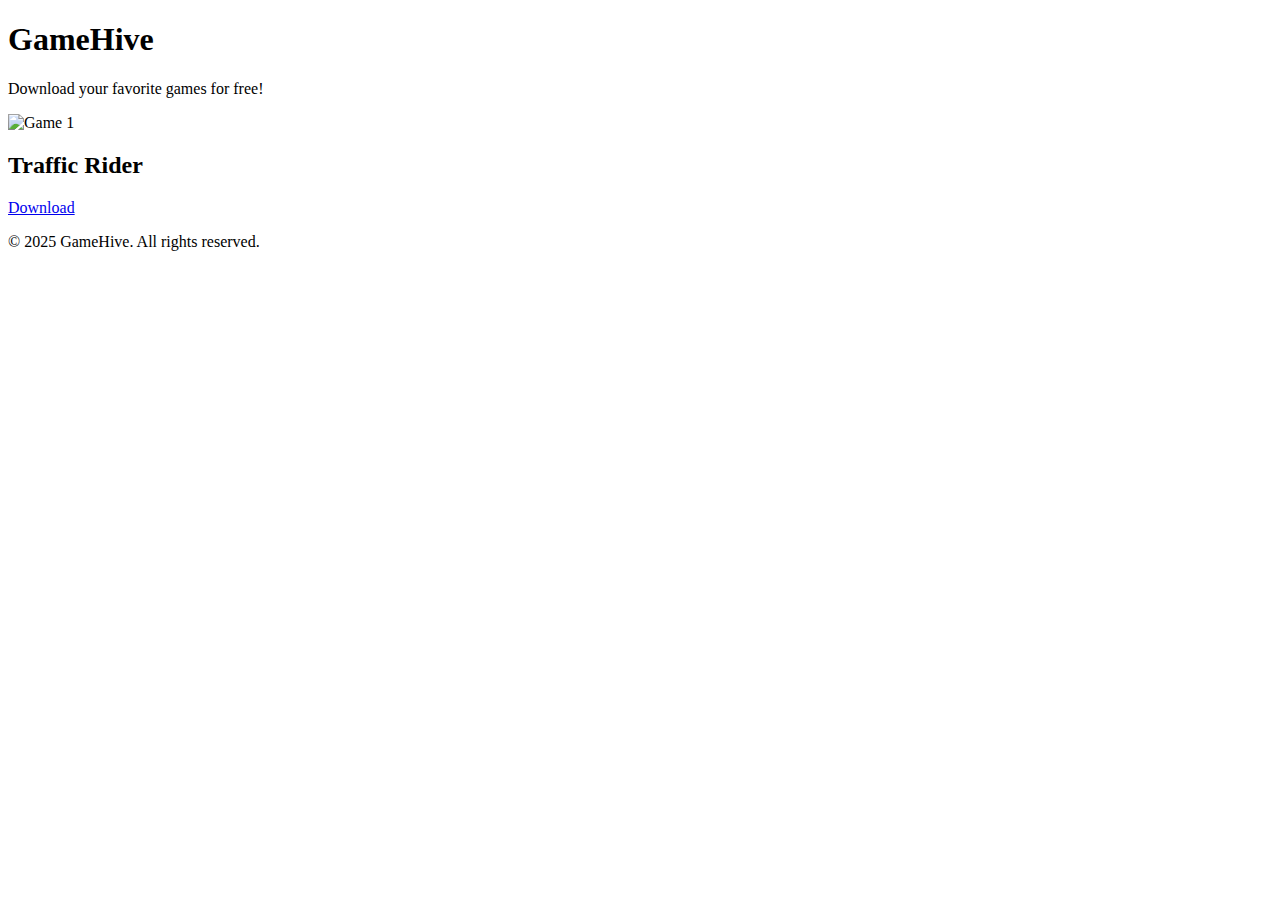
==== index.html @ 3d94c354 "Update" ====
<!DOCTYPE html>
<html lang="en">
<head>
    <meta charset="UTF-8">
    <meta name="viewport" content="width=device-width, initial-scale=1.0">
    <title>GameHive - Free Game Download</title>
    <link rel="stylesheet" href="style.css">
</head>
<body>
    <header>
        <h1>GameHive</h1>
        <p>Download your favorite games for free!</p>
    </header>
    
    <section class="games">
        <div class="game">
            <img src="game1.jpg" alt="Game 1">
            <h2>Traffic Rider</h2>
            <a href="https://play.google.com/store/apps/details?id=com.skgames.trafficrider" class="download-btn">Download</a>
        </div>
    </section>

    <footer>
        <p>&copy; 2025 GameHive. All rights reserved.</p>
    </footer>
</body>
</html>
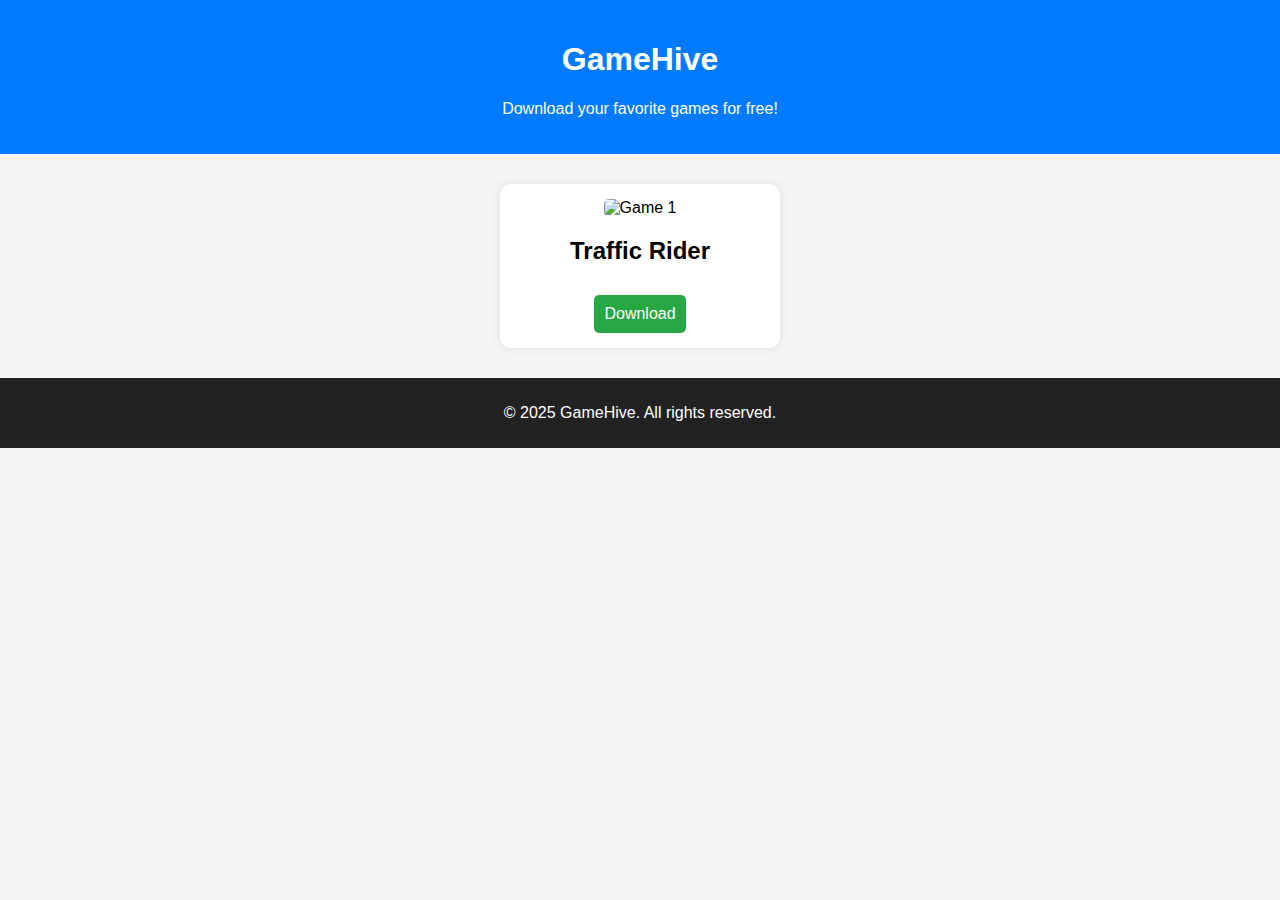
==== commit d570a91d: "Update index.html" ====
--- a/index.html
+++ b/index.html
@@ -24,4 +24,4 @@
         <p>&copy; 2025 GameHive. All rights reserved.</p>
     </footer>
 </body>
-</html>+</html>
--- a/style.css
+++ b/style.css
@@ -0,0 +1,51 @@
+body {
+    font-family: Arial, sans-serif;
+    margin: 0;
+    padding: 0;
+    text-align: center;
+    background-color: #f5f5f5;
+}
+
+header {
+    background-color: #007bff;
+    color: white;
+    padding: 20px;
+}
+
+.games {
+    display: flex;
+    justify-content: center;
+    flex-wrap: wrap;
+    margin: 20px;
+}
+
+.game {
+    background: white;
+    padding: 15px;
+    margin: 10px;
+    border-radius: 10px;
+    box-shadow: 0px 0px 10px rgba(0, 0, 0, 0.1);
+    width: 250px;
+}
+
+.game img {
+    width: 100%;
+    border-radius: 5px;
+}
+
+.download-btn {
+    display: inline-block;
+    padding: 10px;
+    background-color: #28a745;
+    color: white;
+    text-decoration: none;
+    border-radius: 5px;
+    margin-top: 10px;
+}
+
+footer {
+    background-color: #222;
+    color: white;
+    padding: 10px;
+    margin-top: 20px;
+}